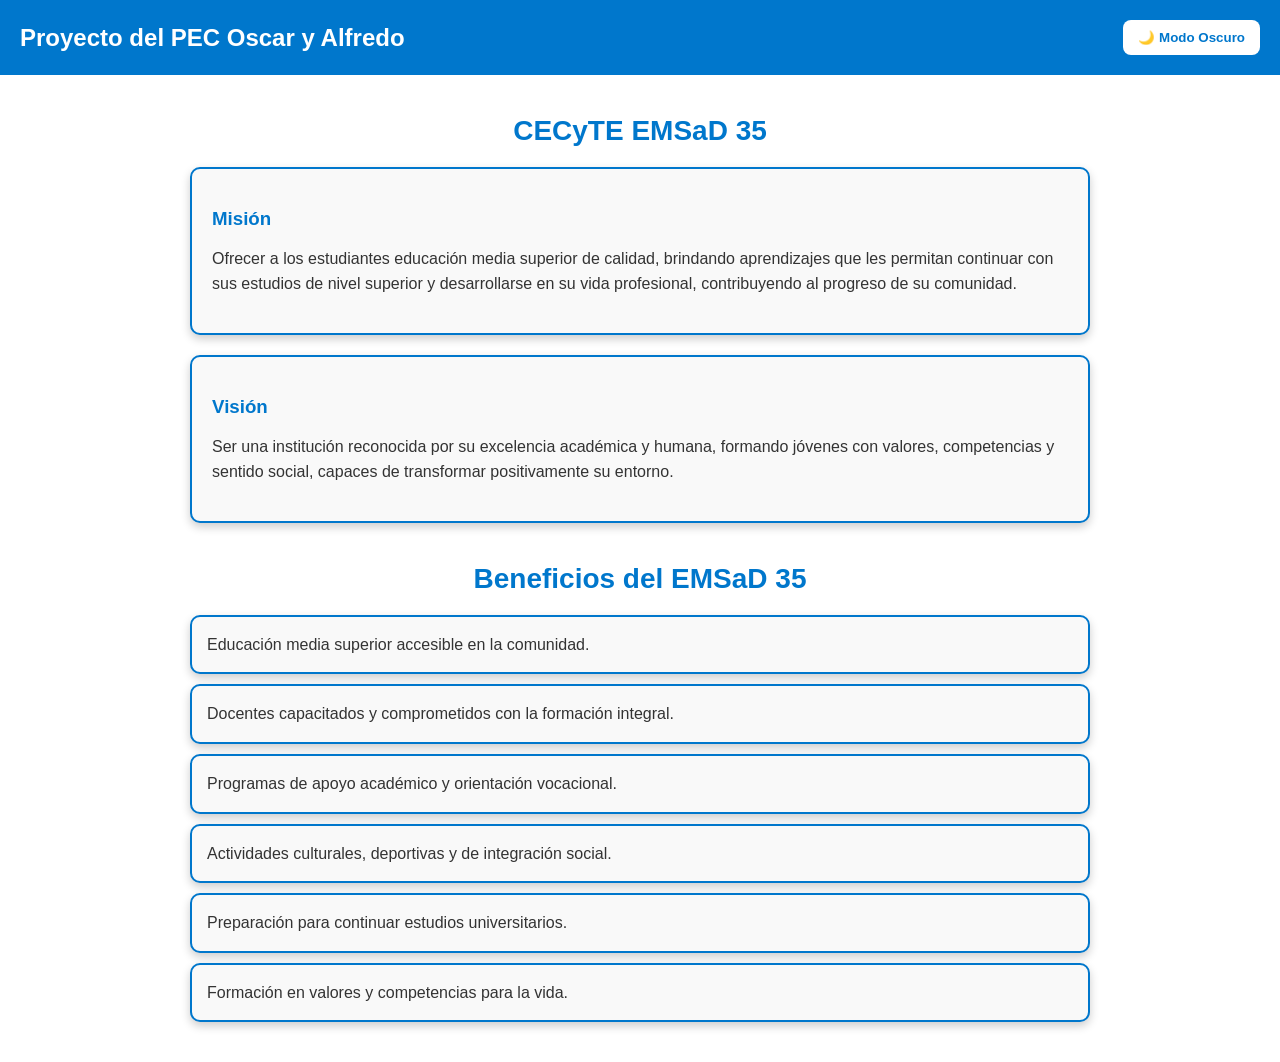
==== index.html @ 6c9ae896 "proyectofinal" ====
<!DOCTYPE html>
<html lang="es">
<head>
    <meta charset="UTF-8">
    <title>Mi página con navegador</title>
    <!-- Vinculamos el archivo CSS externo -->
    <link rel="stylesheet" href="style.css">
</head>


<body>

<header>
    <h1>Proyecto del PEC Oscar y Alfredo</h1>
    <button onclick="cambiarModo()">🌙 Modo Oscuro</button>
</header>

<section id="mision-vision">
    <h2>CECyTE EMSaD 35</h2>

    <div class="cuadro">
        <h3>Misión</h3>
        <p>
            Ofrecer a los estudiantes educación media superior de calidad, brindando
            aprendizajes que les permitan continuar con sus estudios de nivel superior
            y desarrollarse en su vida profesional, contribuyendo al progreso de su comunidad.
        </p>
    </div>

    <div class="cuadro">
        <h3>Visión</h3>
        <p>
            Ser una institución reconocida por su excelencia académica y humana,
            formando jóvenes con valores, competencias y sentido social, capaces de
            transformar positivamente su entorno.
        </p>
    </div>
</section>



<section id="beneficios">
    <h2>Beneficios del EMSaD 35</h2>
    <ul>
        <li>Educación media superior accesible en la comunidad.</li>
        <li>Docentes capacitados y comprometidos con la formación integral.</li>
        <li>Programas de apoyo académico y orientación vocacional.</li>
        <li>Actividades culturales, deportivas y de integración social.</li>
        <li>Preparación para continuar estudios universitarios.</li>
        <li>Formación en valores y competencias para la vida.</li>
    </ul>
</section>


</body>
</html>
---- style.css ----
<style>
    body{
        margin:0;
        font-family: Arial, sans-serif;
        transition: background 0.4s, color 0.4s;
        background: white;
        color: rgb(0, 0, 0);
    }

    header{
        display:flex;
        justify-content:space-between;
        align-items:center;
        padding:20px;
        background:#0077cc;
        color:white;
    }

    h1{
        margin:0;
        font-size:24px;
    }

    button{
        padding:10px 15px;
        border:none;
        border-radius:8px;
        cursor:pointer;
        background:white;
        color:#0077cc;
        font-weight:bold;
    }

    /* Sección Misión y Visión */
    #mision-vision {
        max-width: 900px;
        margin: 40px auto;
        text-align: center;
    }

    #mision-vision h2 {
        font-size: 28px;
        color: #0077cc;
        margin-bottom: 20px;
    }

    .cuadro {
        background: #f9f9f9;
        border: 2px solid #0077cc;
        border-radius: 10px;
        padding: 20px;
        margin: 20px auto;
        box-shadow: 0 4px 10px rgba(0,0,0,0.2);
        text-align: left;
    }

    .cuadro h3 {
        color: #0077cc;
        margin-bottom: 10px;
    }

    .cuadro p {
        color: #333;
        line-height: 1.6;
    }

    /* Modo oscuro */
    .dark-mode{
        background:#121212;
        color:white;
    }

    .dark-mode header{
        background:#1e1e1e;
    }

    .dark-mode button{
        background:#333;
        color:white;
    }

    .dark-mode .cuadro {
        background:#1e1e1e;
        border-color:#76ff03;
        color:white;
    }

    .dark-mode .cuadro h3 {
        color:#76ff03;
    }


    
    body {
        margin: 0;
        font-family: Arial, sans-serif;
        transition: background 0.4s, color 0.4s;
        background: white;
        color: rgb(0, 0, 0);
      }
      
      header {
        display: flex;
        justify-content: space-between;
        align-items: center;
        padding: 20px;
        background: #0077cc;
        color: white;
      }
      
      h1 {
        margin: 0;
        font-size: 24px;
      }
      
      button {
        padding: 10px 15px;
        border: none;
        border-radius: 8px;
        cursor: pointer;
        background: white;
        color: #0077cc;
        font-weight: bold;
      }
      
      /* Sección Misión y Visión */
      #mision-vision {
        max-width: 900px;
        margin: 40px auto;
        text-align: center;
      }
      
      #mision-vision h2 {
        font-size: 28px;
        color: #0077cc;
        margin-bottom: 20px;
      }
      
      .cuadro {
        background: #f9f9f9;
        border: 2px solid #0077cc;
        border-radius: 10px;
        padding: 20px;
        margin: 20px auto;
        box-shadow: 0 4px 10px rgba(0,0,0,0.2);
        text-align: left;
      }
      
      .cuadro h3 {
        color: #0077cc;
        margin-bottom: 10px;
      }
      
      .cuadro p {
        color: #333;
        line-height: 1.6;
      }
      
      /* Sección Beneficios */
      #beneficios {
        max-width: 900px;
        margin: 40px auto;
        text-align: center;
      }
      
      #beneficios h2 {
        font-size: 28px;
        color: #0077cc;
        margin-bottom: 20px;
      }
      
      #beneficios ul {
        list-style: none;
        padding: 0;
      }
      
      #beneficios li {
        background: #f9f9f9;
        border: 2px solid #0077cc;
        border-radius: 10px;
        padding: 15px;
        margin: 10px auto;
        box-shadow: 0 4px 10px rgba(0,0,0,0.2);
        text-align: left;
        color: #333;
        line-height: 1.6;
      }
      
      /* Modo oscuro */
      .dark-mode {
        background: #121212;
        color: white;
      }
      
      .dark-mode header {
        background: #1e1e1e;
      }
      
      .dark-mode button {
        background: #333;
        color: white;
      }
      
      .dark-mode .cuadro,
      .dark-mode #beneficios li {
        background: #1e1e1e;
        border-color: #76ff03;
        color: white;
      }
      
      .dark-mode .cuadro h3,
      .dark-mode #beneficios h2 {
        color: #76ff03;
      }
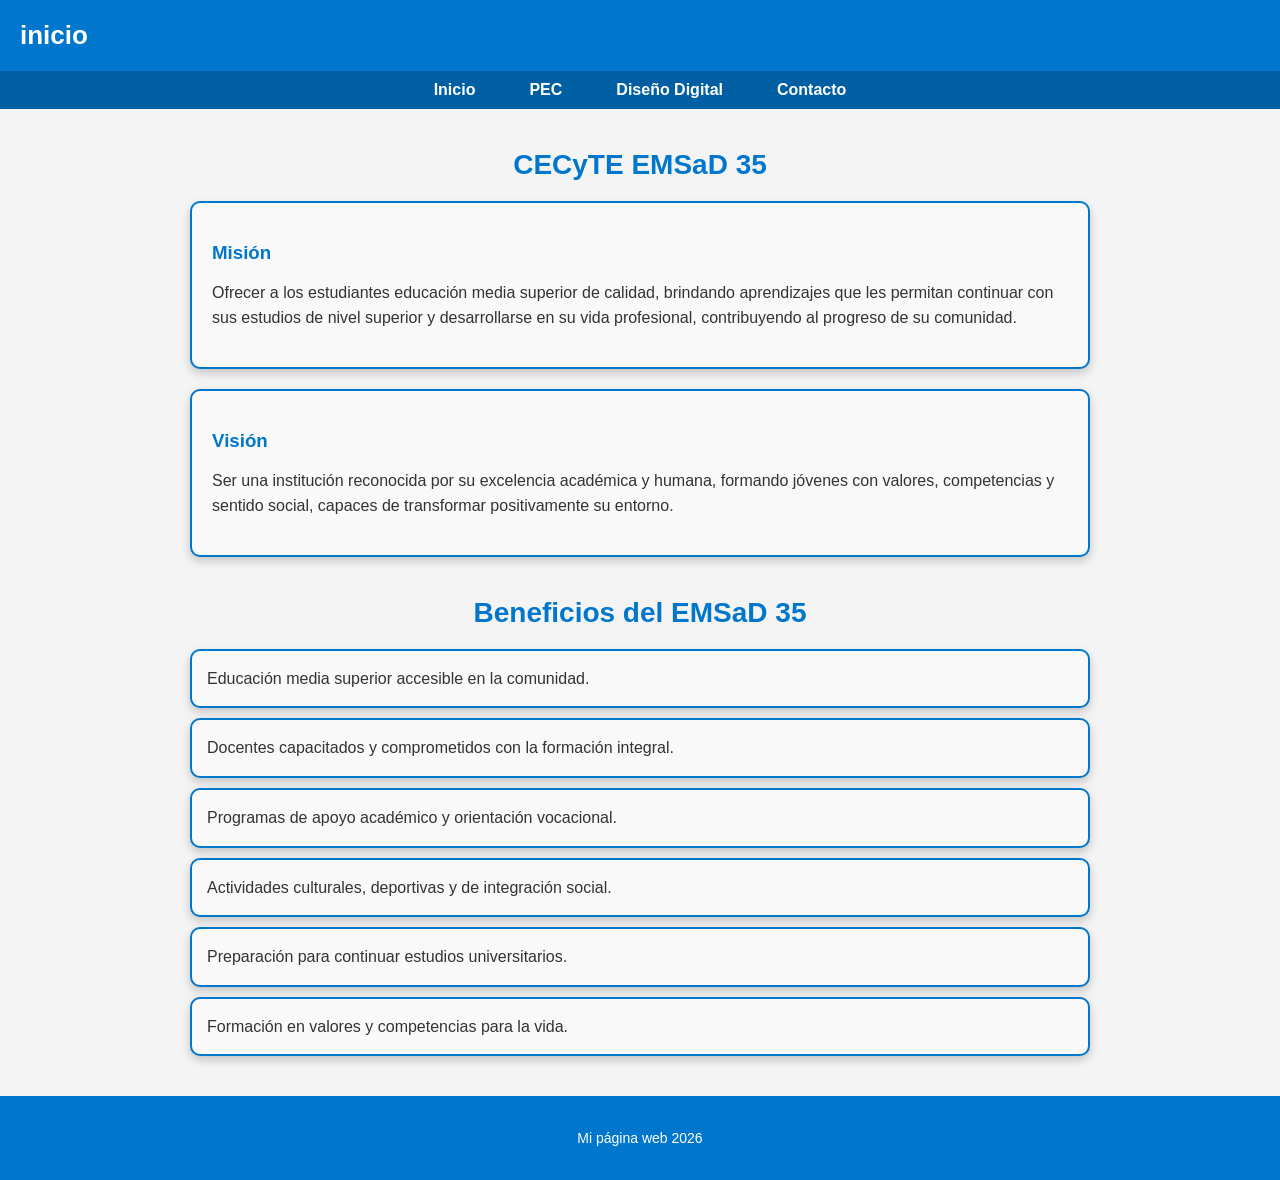
==== commit ac035a04: "mi proyectofinal" ====
--- a/index.html
+++ b/index.html
@@ -1,19 +1,29 @@
 <!DOCTYPE html>
 <html lang="es">
 <head>
-    <meta charset="UTF-8">
-    <title>Mi página con navegador</title>
-    <!-- Vinculamos el archivo CSS externo -->
-    <link rel="stylesheet" href="style.css">
+  <meta charset="UTF-8">
+  <meta name="viewport" content="width=device-width, initial-scale=1.0">
+  <title>Proyecto PEC</title>
+  <link rel="stylesheet" href="style.css">
 </head>
-
-
 <body>
 
 <header>
-    <h1>Proyecto del PEC Oscar y Alfredo</h1>
-    <button onclick="cambiarModo()">🌙 Modo Oscuro</button>
+                    <h1>inicio</h1>
 </header>
+
+<!-- Barra de navegación como sección aparte -->
+<section id="navegacion">
+  <nav>
+    <ul class="navbar">
+      <li><a href="index.html">Inicio</a></li>
+      <li><a href="pec.html">PEC</a></li>
+      <li><a href="diseñodigital.html">Diseño Digital</a></li>
+      <li><a href="contacto.html">Contacto</a></li>
+    </ul>
+  </nav>
+</section>
+
 
 <section id="mision-vision">
     <h2>CECyTE EMSaD 35</h2>
@@ -38,7 +48,6 @@
 </section>
 
 
-
 <section id="beneficios">
     <h2>Beneficios del EMSaD 35</h2>
     <ul>
@@ -52,5 +61,21 @@
 </section>
 
 
+
+
+<footer id="pie-pagina">
+    <p>Mi página web 2026</p>
+  </footer>
+  
+
+
+<script>
+function cambiarModo() {
+  document.body.classList.toggle("dark-mode");
+}
+</script>
+
 </body>
 </html>
+
+
--- a/style.css
+++ b/style.css
@@ -1,4 +1,4 @@
-<style>
+
     body{
         margin:0;
         font-family: Arial, sans-serif;
@@ -212,4 +212,361 @@
       .dark-mode #beneficios h2 {
         color: #76ff03;
       }
-      +
+      
+      body {
+        margin: 0;
+        font-family: Arial, sans-serif;
+        background: white;
+        color: #000;
+        transition: background 0.4s, color 0.4s;
+      }
+      
+      header {
+        display: flex;
+        justify-content: space-between;
+        align-items: center;
+        background: #0077cc;
+        color: white;
+        padding: 15px 30px;
+      }
+      
+      h1 {
+        margin: 0;
+        font-size: 22px;
+      }
+      
+      /* Barra de navegación */
+      .navbar {
+        list-style: none;
+        display: flex;
+        gap: 20px;
+        margin: 0;
+        padding: 0;
+      }
+      
+      .navbar li {
+        display: inline;
+      }
+      
+      .navbar a {
+        text-decoration: none;
+        color: white;
+        font-weight: bold;
+        padding: 8px 12px;
+        border-radius: 6px;
+        transition: background 0.3s;
+      }
+      
+      .navbar a:hover {
+        background: rgba(255,255,255,0.2);
+      }
+      
+      /* Modo oscuro */
+      .dark-mode {
+        background: #121212;
+        color: white;
+      }
+      
+      .dark-mode header {
+        background: #1e1e1e;
+      }
+      
+      .dark-mode .navbar a {
+        color: #76ff03;
+      }
+      
+      .dark-mode .navbar a:hover {
+        background: rgba(118,255,3,0.2);
+      }
+      
+
+      body {
+  margin: 0;
+  font-family: Arial, sans-serif;
+  background: white;
+  color: #000;
+  transition: background 0.4s, color 0.4s;
+}
+
+header {
+  text-align: center;
+  background: #0077cc;
+  color: white;
+  padding: 20px;
+}
+
+h1 {
+  margin: 0;
+  font-size: 26px;
+}
+
+/* Sección de navegación */
+#navegacion {
+  background: #005fa3;
+  padding: 10px 0;
+}
+
+.navbar {
+  list-style: none;
+  display: flex;
+  justify-content: center;
+  gap: 30px;
+  margin: 0;
+  padding: 0;
+}
+
+.navbar li {
+  display: inline;
+}
+
+.navbar a {
+  text-decoration: none;
+  color: white;
+  font-weight: bold;
+  padding: 8px 12px;
+  border-radius: 6px;
+  transition: background 0.3s;
+}
+
+.navbar a:hover {
+  background: rgba(255,255,255,0.2);
+}
+
+/* Modo oscuro */
+.dark-mode {
+  background: #121212;
+  color: white;
+}
+
+.dark-mode header {
+  background: #1e1e1e;
+}
+
+.dark-mode #navegacion {
+  background: #222;
+}
+
+.dark-mode .navbar a {
+  color: #76ff03;
+}
+
+.dark-mode .navbar a:hover {
+  background: rgba(118,255,3,0.2);
+}
+
+
+body {
+  margin: 0;
+  font-family: Arial, sans-serif;
+  background: white;
+  color: #000;
+  transition: background 0.4s, color 0.4s;
+}
+
+header {
+  text-align: center;
+  background: #0077cc;
+  color: white;
+  padding: 20px;
+}
+
+h1 {
+  margin: 0;
+  font-size: 26px;
+}
+
+/* Sección de navegación */
+#navegacion {
+  background: #005fa3;
+  padding: 10px 0;
+}
+
+.navbar {
+  list-style: none;
+  display: flex;
+  justify-content: center;
+  gap: 30px;
+  margin: 0;
+  padding: 0;
+}
+
+.navbar li {
+  display: inline;
+}
+
+.navbar a {
+  text-decoration: none;
+  color: white;
+  font-weight: bold;
+  padding: 8px 12px;
+  border-radius: 6px;
+  transition: background 0.3s;
+}
+
+.navbar a:hover {
+  background: rgba(255,255,255,0.2);
+}
+
+/* Modo oscuro */
+.dark-mode {
+  background: #121212;
+  color: white;
+}
+
+.dark-mode header {
+  background: #1e1e1e;
+}
+
+.dark-mode #navegacion {
+  background: #222;
+}
+
+.dark-mode .navbar a {
+  color: #76ff03;
+}
+
+.dark-mode .navbar a:hover {
+  background: rgba(118,255,3,0.2);
+}
+
+
+
+body {
+  margin: 0;
+  font-family: Arial, sans-serif;
+  background: #f4f4f4;
+  color: #333;
+}
+
+header {
+  text-align: center;
+  background: #0077cc;
+  color: white;
+  padding: 20px;
+}
+
+h1 {
+  margin: 0;
+  font-size: 26px;
+}
+
+#contact-container {
+  display: flex;
+  justify-content: space-around;
+  flex-wrap: wrap;
+  max-width: 1000px;
+  margin: 40px auto;
+  gap: 20px;
+}
+
+.cuadro-contacto, .cuadro-info {
+  background: #fff;
+  border: 2px solid #0077cc;
+  border-radius: 10px;
+  padding: 20px;
+  width: 45%;
+  box-shadow: 0 4px 10px rgba(0,0,0,0.2);
+}
+
+.cuadro-contacto h3, .cuadro-info h3 {
+  color: #0077cc;
+  margin-bottom: 15px;
+}
+
+label {
+  display: block;
+  margin-top: 10px;
+  font-weight: bold;
+}
+
+input, textarea {
+  width: 100%;
+  padding: 8px;
+  margin-top: 5px;
+  border: 1px solid #ccc;
+  border-radius: 6px;
+}
+
+button {
+  margin-top: 15px;
+  padding: 10px 15px;
+  border: none;
+  border-radius: 8px;
+  cursor: pointer;
+  background: #0077cc;
+  color: white;
+  font-weight: bold;
+  transition: background 0.3s;
+}
+
+button:hover {
+  background: #005fa3;
+}
+
+.cuadro-info a {
+  color: #0077cc;
+  text-decoration: none;
+  font-weight: bold;
+}
+
+.cuadro-info a:hover {
+  text-decoration: underline;
+}
+
+/* Sección Galería PEC */
+#galeria-pec {
+  max-width: 1000px;
+  margin: 40px auto;
+  text-align: center;
+  font-family: 'Poppins', sans-serif;
+}
+
+#galeria-pec h2 {
+  font-size: 28px;
+  color: #0077cc;
+  margin-bottom: 25px;
+  text-shadow: 1px 1px 3px rgba(0,0,0,0.2);
+}
+
+.galeria-grid {
+  display: grid;
+  grid-template-columns: repeat(auto-fit, minmax(280px, 1fr));
+  gap: 20px;
+}
+
+.galeria-grid figure {
+  background: #f9f9f9;
+  border-radius: 12px;
+  overflow: hidden;
+  box-shadow: 0 4px 12px rgba(0,0,0,0.15);
+  transition: transform 0.3s, box-shadow 0.3s;
+}
+
+.galeria-grid figure:hover {
+  transform: translateY(-5px);
+  box-shadow: 0 6px 16px rgba(0,0,0,0.25);
+}
+
+.galeria-grid img {
+  width: 100%;
+  height: auto;
+  display: block;
+}
+
+.galeria-grid figcaption {
+  padding: 10px;
+  font-size: 16px;
+  color: #333;
+  background: #eaf6ff;
+}
+
+/* Pie de página */
+#pie-pagina {
+  background: #0077cc;
+  color: white;
+  text-align: center;
+  padding: 20px;
+  margin-top: 40px;
+  font-size: 14px;
+}
